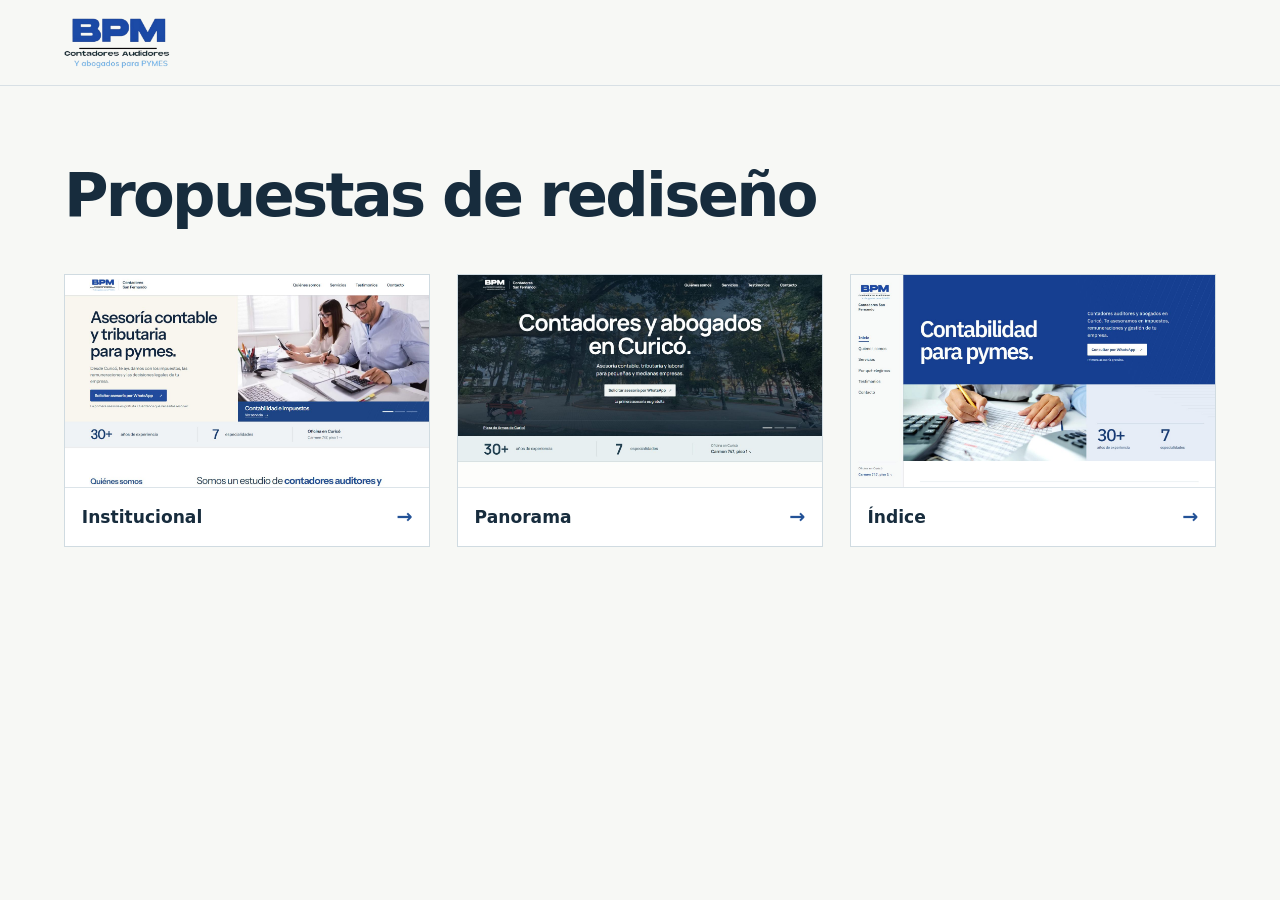
==== index.html @ f0cdde38 "Publicar las tres propuestas de rediseño de BPM Contadores San Fernando" ====
<!doctype html>
<html lang="es-CL">
<head>
  <meta charset="utf-8">
  <meta name="viewport" content="width=device-width, initial-scale=1">
  <title>Propuestas de rediseño · BPM</title>
  <style>
    :root {
      color-scheme: light;
      font-family: system-ui, "Segoe UI", sans-serif;
      color: #172c3d;
      background: #f7f8f5;
    }

    *, *::before, *::after { box-sizing: border-box; }

    body { margin: 0; }

    .contenedor {
      width: min(76rem, calc(100% - 2 * clamp(1.15rem, 5vw, 4rem)));
      margin-inline: auto;
    }

    header {
      padding-block: 1.1rem;
      border-bottom: 1px solid #d8e0e5;
    }

    .marca {
      display: block;
      width: 6.65rem;
      height: auto;
    }

    main { padding-block: clamp(2.55rem, 6vw, 5.15rem); }

    h1 {
      margin: 0 0 clamp(1.6rem, 3.8vw, 2.8rem);
      font-size: clamp(2.05rem, 5.1vw, 3.8rem);
      font-weight: 660;
      line-height: 1.08;
      letter-spacing: -.045em;
      text-wrap: balance;
    }

    .propuestas {
      display: grid;
      grid-template-columns: repeat(3, minmax(0, 1fr));
      gap: clamp(.9rem, 2.2vw, 1.65rem);
      margin: 0;
      padding: 0;
      list-style: none;
    }

    .propuesta {
      display: block;
      min-width: 0;
      border: 1px solid #d0dbe1;
      color: inherit;
      background: #fff;
      text-decoration: none;
    }

    .propuesta img {
      display: block;
      width: 100%;
      height: auto;
      aspect-ratio: 12 / 7;
      object-fit: cover;
      object-position: top center;
      background: #e5ecf1;
    }

    .propuesta-nombre {
      display: flex;
      align-items: center;
      justify-content: space-between;
      gap: 1rem;
      min-height: 3.65rem;
      padding: .8rem 1.05rem;
      border-top: 1px solid #dce4e9;
      font-size: 1.07rem;
      font-weight: 680;
    }

    .propuesta-nombre span {
      flex-shrink: 0;
      color: #235297;
      font-size: 1.2rem;
    }

    .propuesta:hover { border-color: #235297; }
    .propuesta:hover .propuesta-nombre { color: #235297; }

    .propuesta:focus-visible {
      outline: 3px solid #235297;
      outline-offset: 4px;
    }

    @media (max-width: 48rem) {
      .propuestas { grid-template-columns: minmax(0, 1fr); }
      h1 { text-wrap: wrap; }
    }
  </style>
</head>
<body>
  <header>
    <div class="contenedor">
      <img class="marca" src="institucional/assets/bpm.png" width="727" height="343" alt="BPM Contadores Auditores">
    </div>
  </header>

  <main class="contenedor">
    <h1>Propuestas de rediseño</h1>
    <ul class="propuestas">
      <li>
        <a class="propuesta" href="institucional/">
          <img src="vistas/institucional.jpg" width="1440" height="840" alt="">
          <span class="propuesta-nombre">Institucional <span aria-hidden="true">→</span></span>
        </a>
      </li>
      <li>
        <a class="propuesta" href="panorama/">
          <img src="vistas/panorama.jpg" width="1440" height="840" alt="">
          <span class="propuesta-nombre">Panorama <span aria-hidden="true">→</span></span>
        </a>
      </li>
      <li>
        <a class="propuesta" href="indice/">
          <img src="vistas/indice.jpg" width="1440" height="840" alt="">
          <span class="propuesta-nombre">Índice <span aria-hidden="true">→</span></span>
        </a>
      </li>
    </ul>
  </main>
</body>
</html>
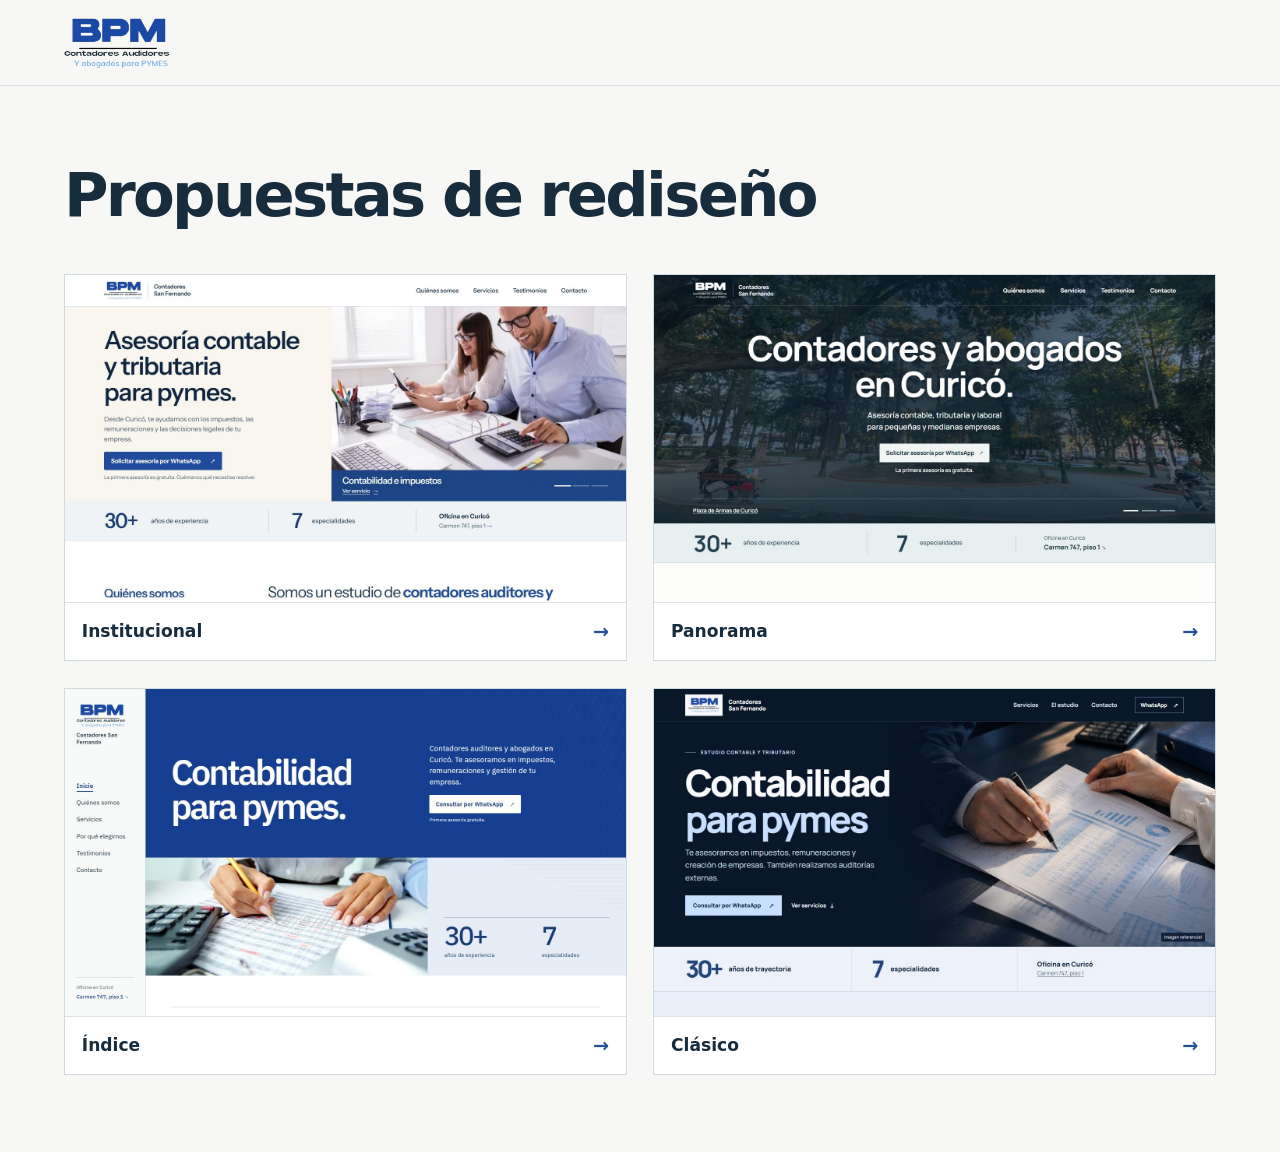
==== commit 905adde4: "Incorporar el boceto Clásico a la presentación de BPM" ====
--- a/index.html
+++ b/index.html
@@ -45,7 +45,7 @@
 
     .propuestas {
       display: grid;
-      grid-template-columns: repeat(3, minmax(0, 1fr));
+      grid-template-columns: repeat(2, minmax(0, 1fr));
       gap: clamp(.9rem, 2.2vw, 1.65rem);
       margin: 0;
       padding: 0;
@@ -131,6 +131,12 @@
           <span class="propuesta-nombre">Índice <span aria-hidden="true">→</span></span>
         </a>
       </li>
+      <li>
+        <a class="propuesta" href="./clasico/">
+          <img src="vistas/clasico.jpg" width="1440" height="840" alt="">
+          <span class="propuesta-nombre">Clásico <span aria-hidden="true">→</span></span>
+        </a>
+      </li>
     </ul>
   </main>
 </body>
